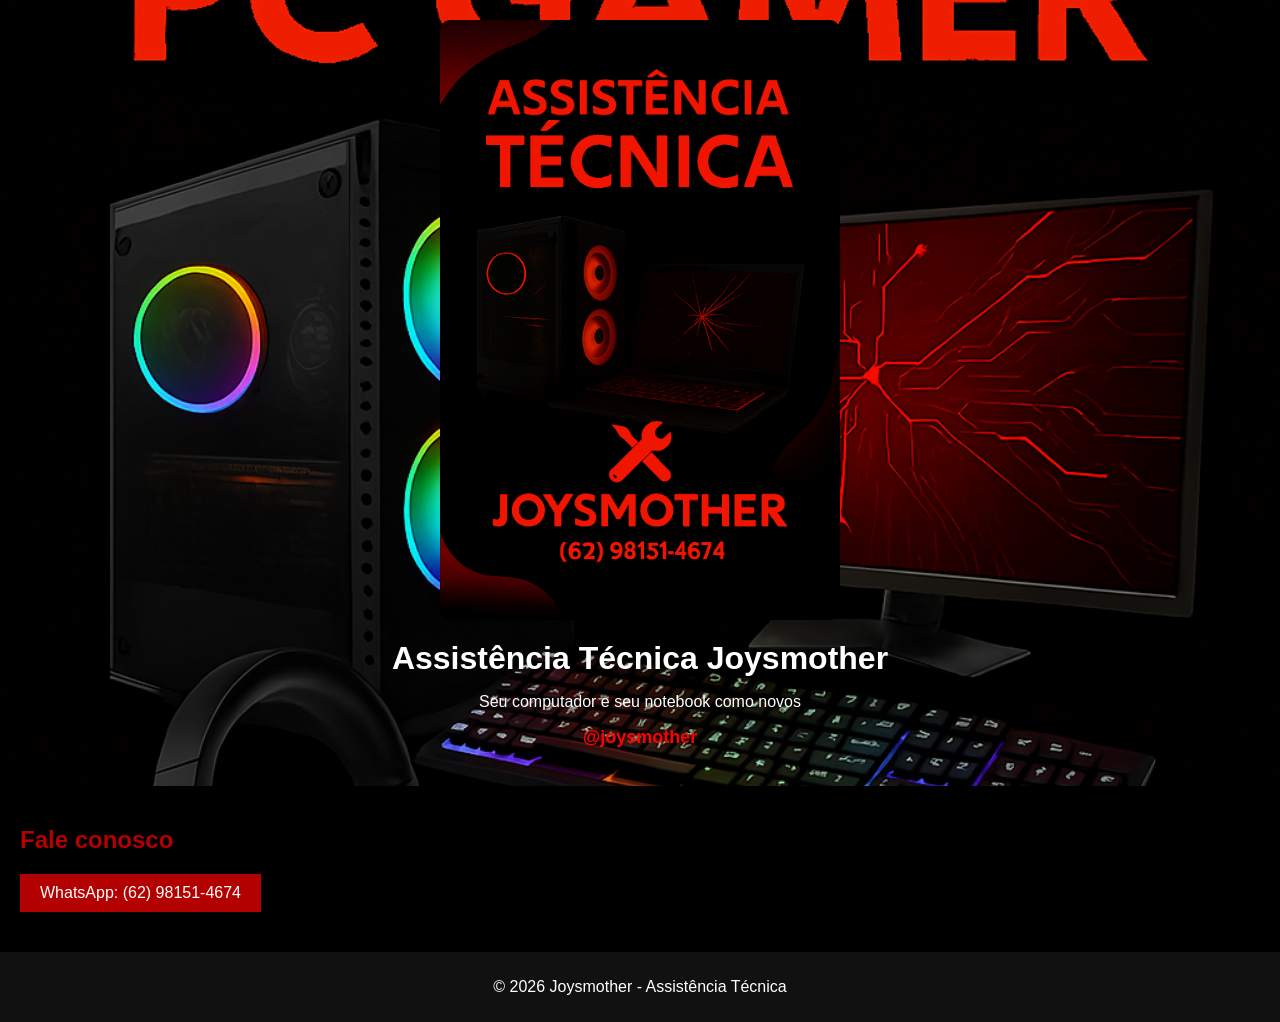
==== index.html @ e6ae94ab "Primeira versão do site Joysmother" ====
<!DOCTYPE html>
<html lang="pt-BR">
<head>
  <meta charset="UTF-8">
  <meta name="viewport" content="width=device-width, initial-scale=1.0">
  <title>Joysmother - Assistência Técnica</title>
  <link rel="stylesheet" href="style.css">
  <style>
    header {
      background-image: url("fundo.jpg"); /* coloque aqui o nome da sua imagem */
      background-size: cover;             /* ajusta para cobrir todo o espaço */
      background-position: center;        /* centraliza a imagem */
      padding: 20px;
      text-align: center;
      color: white;
    }

    .banner {
      width: 400px;
      display: block;
      margin: 0 auto 20px auto;
    }

    .social {
      font-size: 18px;
      font-weight: bold;
      color: #ff0000;
      margin-top: 10px;
    }
  </style>
</head>
<body>
  <header>
    <img src="banner.png" alt="Banner Joysmother" class="banner">
    <h1>Assistência Técnica Joysmother</h1>
    <p>Seu computador e seu notebook como novos</p>
    <p class="social">@joysmother</p>
  </header>

  <main>
    <section class="contato">
      <h2>Fale conosco</h2>
      <button onclick="abrirWhatsApp()">WhatsApp: (62) 98151-4674</button>
    </section>
  </main>

  <footer>
    <p>&copy; 2026 Joysmother - Assistência Técnica</p>
  </footer>

  <script src="script.js"></script>
</body>
</html>
---- style.css ----
body {
  background-color: #000;
  color: #fff;
  font-family: Arial, sans-serif;
  margin: 0;
  padding: 0;
}

header {
  background-color: #b30000;
  text-align: center;
  padding: 20px;
}

header h1 {
  margin: 0;
  color: #fff;
}

main {
  padding: 20px;
}

.servicos h2, .contato h2 {
  color: #b30000;
}

button {
  background-color: #b30000;
  color: #fff;
  border: none;
  padding: 10px 20px;
  cursor: pointer;
  font-size: 16px;
}

button:hover {
  background-color: #ff0000;
}

footer {
  background-color: #111;
  text-align: center;
  padding: 10px;
  margin-top: 20px;
}
header img {
  display: block;
  margin: 20px auto;
  border-radius: 10px;
}
.banner {
  display: block;
  width: 100%;
  max-width: 800px;
  margin: 0 auto 20px auto;
  border-radius: 10px;
}.banner {
  width: 400px;   
  margin: 0 auto;
  display: block;
}
.social {
  font-size: 18px;
  font-weight: bold;
  color: #ff0000; 
  text-align: center;
  margin-top: 10px;
}
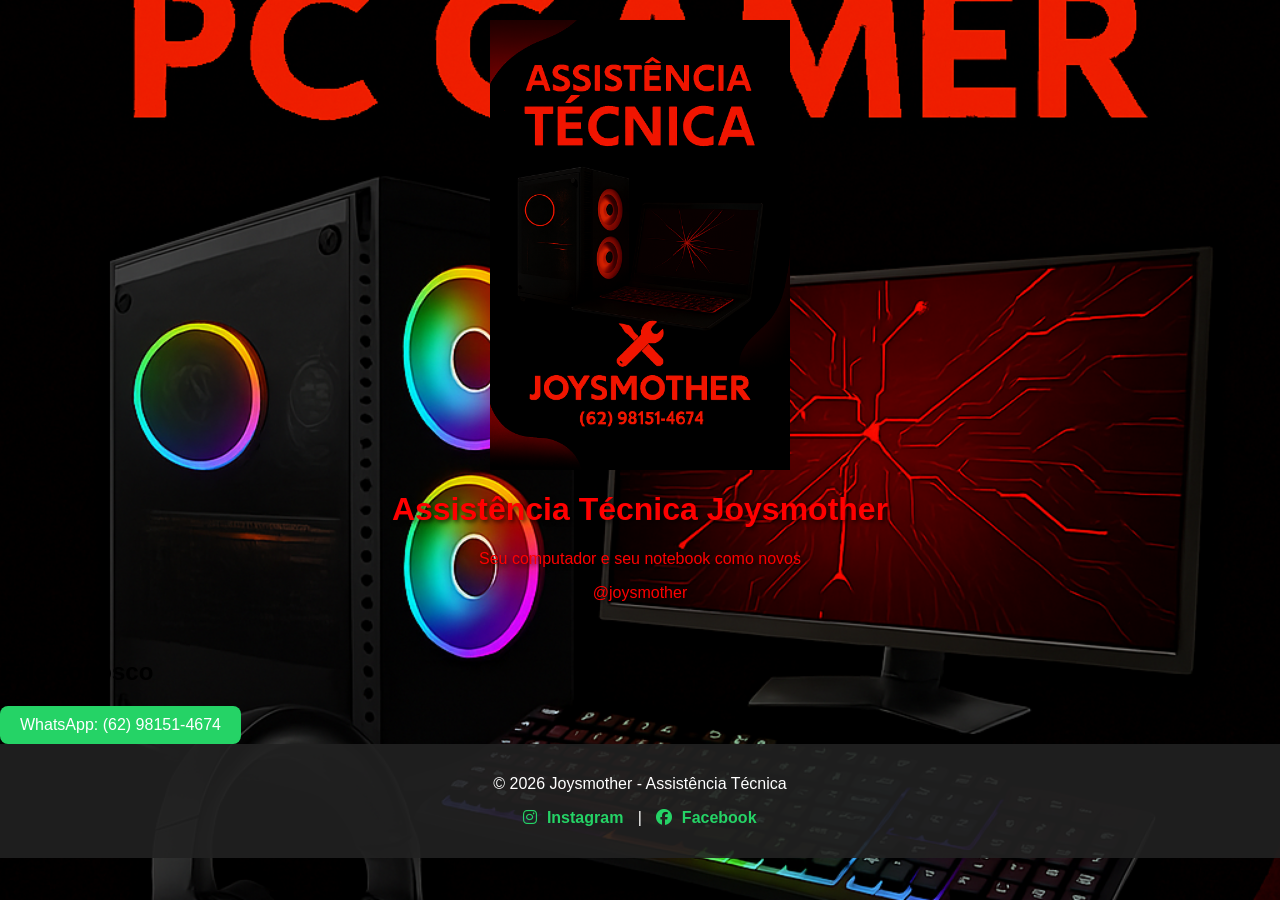
==== commit 19b1c56f: "Add files via upload" ====
--- a/index.html
+++ b/index.html
@@ -1,53 +1,38 @@
-<!DOCTYPE html>
-<html lang="pt-BR">
-<head>
-  <meta charset="UTF-8">
-  <meta name="viewport" content="width=device-width, initial-scale=1.0">
-  <title>Joysmother - Assistência Técnica</title>
-  <link rel="stylesheet" href="style.css">
-  <style>
-    header {
-      background-image: url("fundo.jpg"); /* coloque aqui o nome da sua imagem */
-      background-size: cover;             /* ajusta para cobrir todo o espaço */
-      background-position: center;        /* centraliza a imagem */
-      padding: 20px;
-      text-align: center;
-      color: white;
-    }
-
-    .banner {
-      width: 400px;
-      display: block;
-      margin: 0 auto 20px auto;
-    }
-
-    .social {
-      font-size: 18px;
-      font-weight: bold;
-      color: #ff0000;
-      margin-top: 10px;
-    }
-  </style>
-</head>
-<body>
-  <header>
-    <img src="banner.png" alt="Banner Joysmother" class="banner">
-    <h1>Assistência Técnica Joysmother</h1>
-    <p>Seu computador e seu notebook como novos</p>
-    <p class="social">@joysmother</p>
-  </header>
-
-  <main>
-    <section class="contato">
-      <h2>Fale conosco</h2>
-      <button onclick="abrirWhatsApp()">WhatsApp: (62) 98151-4674</button>
-    </section>
-  </main>
-
-  <footer>
-    <p>&copy; 2026 Joysmother - Assistência Técnica</p>
-  </footer>
-
-  <script src="script.js"></script>
-</body>
-</html>
+<html lang="pt-BR">
+<head>
+  <meta charset="UTF-8">
+  <title>Joysmother - Assistência Técnica</title>
+  <link rel="stylesheet" href="style.css">
+  <!-- Link do Font Awesome para ícones -->
+  <link rel="stylesheet" href="https://cdnjs.cloudflare.com/ajax/libs/font-awesome/6.5.0/css/all.min.css">
+</head>
+<body>
+  <header>
+    <img src="banner.png" alt="Banner Joysmother" class="banner">
+    <h1>Assistência Técnica Joysmother</h1>
+    <p>Seu computador e seu notebook como novos</p>
+    <p class="social">@joysmother</p>
+  </header>
+
+  <main>
+    <section class="contato">
+      <h2>Fale conosco</h2>
+      <button onclick="abrirWhatsApp()">WhatsApp: (62) 98151-4674</button>
+    </section>
+  </main>
+
+  <footer>
+    <p>&copy; 2026 Joysmother - Assistência Técnica</p>
+    <p>
+      <a href="https://www.instagram.com/joysmonther?igsh=Ymt3cTFvZ2piamxw" target="_blank">
+        <i class="fab fa-instagram"></i> Instagram
+      </a> |
+      <a href="https://www.facebook.com/61586258737075/posts/122100571851208624/?mibextid=rS40aB7S9Ucbxw6v" target="_blank">
+        <i class="fab fa-facebook"></i> Facebook
+      </a>
+    </p>
+  </footer>
+
+  <script src="script.js"></script>
+</body>
+</html>
--- a/style.css
+++ b/style.css
@@ -1,69 +1,61 @@
-body {
-  background-color: #000;
-  color: #fff;
-  font-family: Arial, sans-serif;
-  margin: 0;
-  padding: 0;
-}
-
-header {
-  background-color: #b30000;
-  text-align: center;
-  padding: 20px;
-}
-
-header h1 {
-  margin: 0;
-  color: #fff;
-}
-
-main {
-  padding: 20px;
-}
-
-.servicos h2, .contato h2 {
-  color: #b30000;
-}
-
-button {
-  background-color: #b30000;
-  color: #fff;
-  border: none;
-  padding: 10px 20px;
-  cursor: pointer;
-  font-size: 16px;
-}
-
-button:hover {
-  background-color: #ff0000;
-}
-
-footer {
-  background-color: #111;
-  text-align: center;
-  padding: 10px;
-  margin-top: 20px;
-}
-header img {
-  display: block;
-  margin: 20px auto;
-  border-radius: 10px;
-}
-.banner {
-  display: block;
-  width: 100%;
-  max-width: 800px;
-  margin: 0 auto 20px auto;
-  border-radius: 10px;
-}.banner {
-  width: 400px;   
-  margin: 0 auto;
-  display: block;
-}
-.social {
-  font-size: 18px;
-  font-weight: bold;
-  color: #ff0000; 
-  text-align: center;
-  margin-top: 10px;
-}
+body {
+  font-family: 'Roboto', sans-serif;
+  margin: 0;
+  padding: 0;
+  background: url('fundo.jpg') no-repeat center center fixed;
+  background-size: cover;
+}
+
+header {
+  text-align: center;
+  color: red;   /* texto do cabeçalho em vermelho */
+  padding: 20px;
+  background: none;
+}
+
+header h1, header p {
+  text-shadow: 2px 2px 4px rgba(0,0,0,0.7); /* sombra para legibilidade */
+}
+
+.banner {
+  width: 300px;   /* reduz o tamanho da imagem principal */
+  height: auto;   /* mantém proporção */
+  display: block;
+  margin: 0 auto; /* centraliza */
+}
+
+button {
+  background-color: #25d366;
+  color: white;
+  border: none;
+  padding: 10px 20px;
+  font-size: 16px;
+  border-radius: 8px;
+  cursor: pointer;
+}
+
+button:hover {
+  background-color: #1ebe5d;
+}
+
+footer {
+  text-align: center;
+  background-color: rgba(34, 34, 34, 0.9);
+  color: white;
+  padding: 15px;
+}
+
+footer a {
+  color: #25d366;
+  text-decoration: none;
+  margin: 0 10px;
+  font-weight: bold;
+}
+
+footer a:hover {
+  color: #1ebe5d;
+}
+
+footer i {
+  margin-right: 5px;
+}
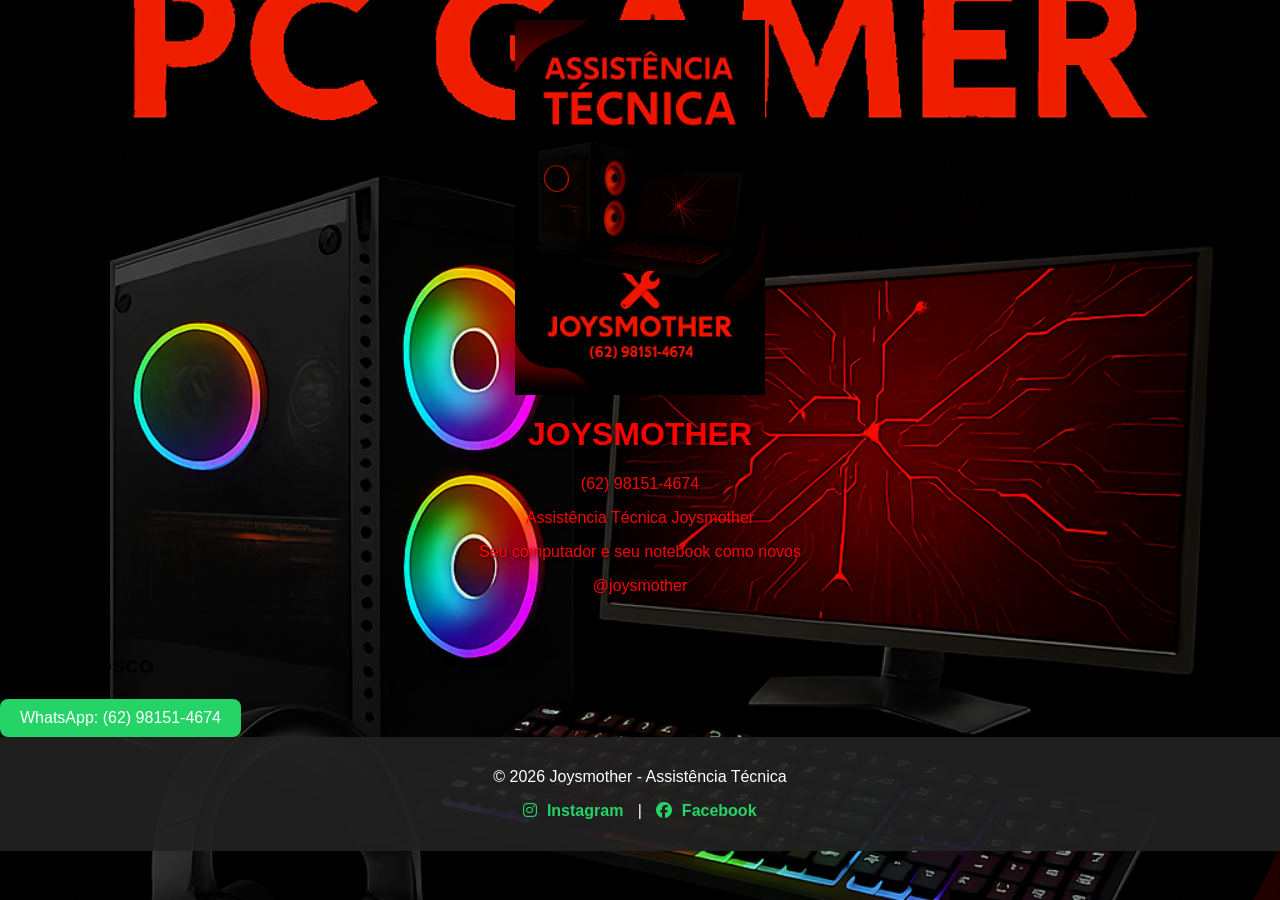
==== commit 1a52f157: "Add files via upload" ====
--- a/index.html
+++ b/index.html
@@ -9,7 +9,9 @@
 <body>
   <header>
     <img src="banner.png" alt="Banner Joysmother" class="banner">
-    <h1>Assistência Técnica Joysmother</h1>
+    <h1>JOYSMOTHER</h1>
+    <p>(62) 98151-4674</p>
+    <p>Assistência Técnica Joysmother</p>
     <p>Seu computador e seu notebook como novos</p>
     <p class="social">@joysmother</p>
   </header>
@@ -33,6 +35,10 @@
     </p>
   </footer>
 
-  <script src="script.js"></script>
+  <script>
+    function abrirWhatsApp() {
+      window.open("https://wa.me/5562981514674", "_blank");
+    }
+  </script>
 </body>
 </html>
--- a/style.css
+++ b/style.css
@@ -8,7 +8,7 @@
 
 header {
   text-align: center;
-  color: red;   /* texto do cabeçalho em vermelho */
+  color: red;   /* texto em vermelho */
   padding: 20px;
   background: none;
 }
@@ -18,10 +18,10 @@
 }
 
 .banner {
-  width: 300px;   /* reduz o tamanho da imagem principal */
-  height: auto;   /* mantém proporção */
+  width: 250px;   /* reduz ainda mais o tamanho da imagem */
+  height: auto;
   display: block;
-  margin: 0 auto; /* centraliza */
+  margin: 0 auto;
 }
 
 button {
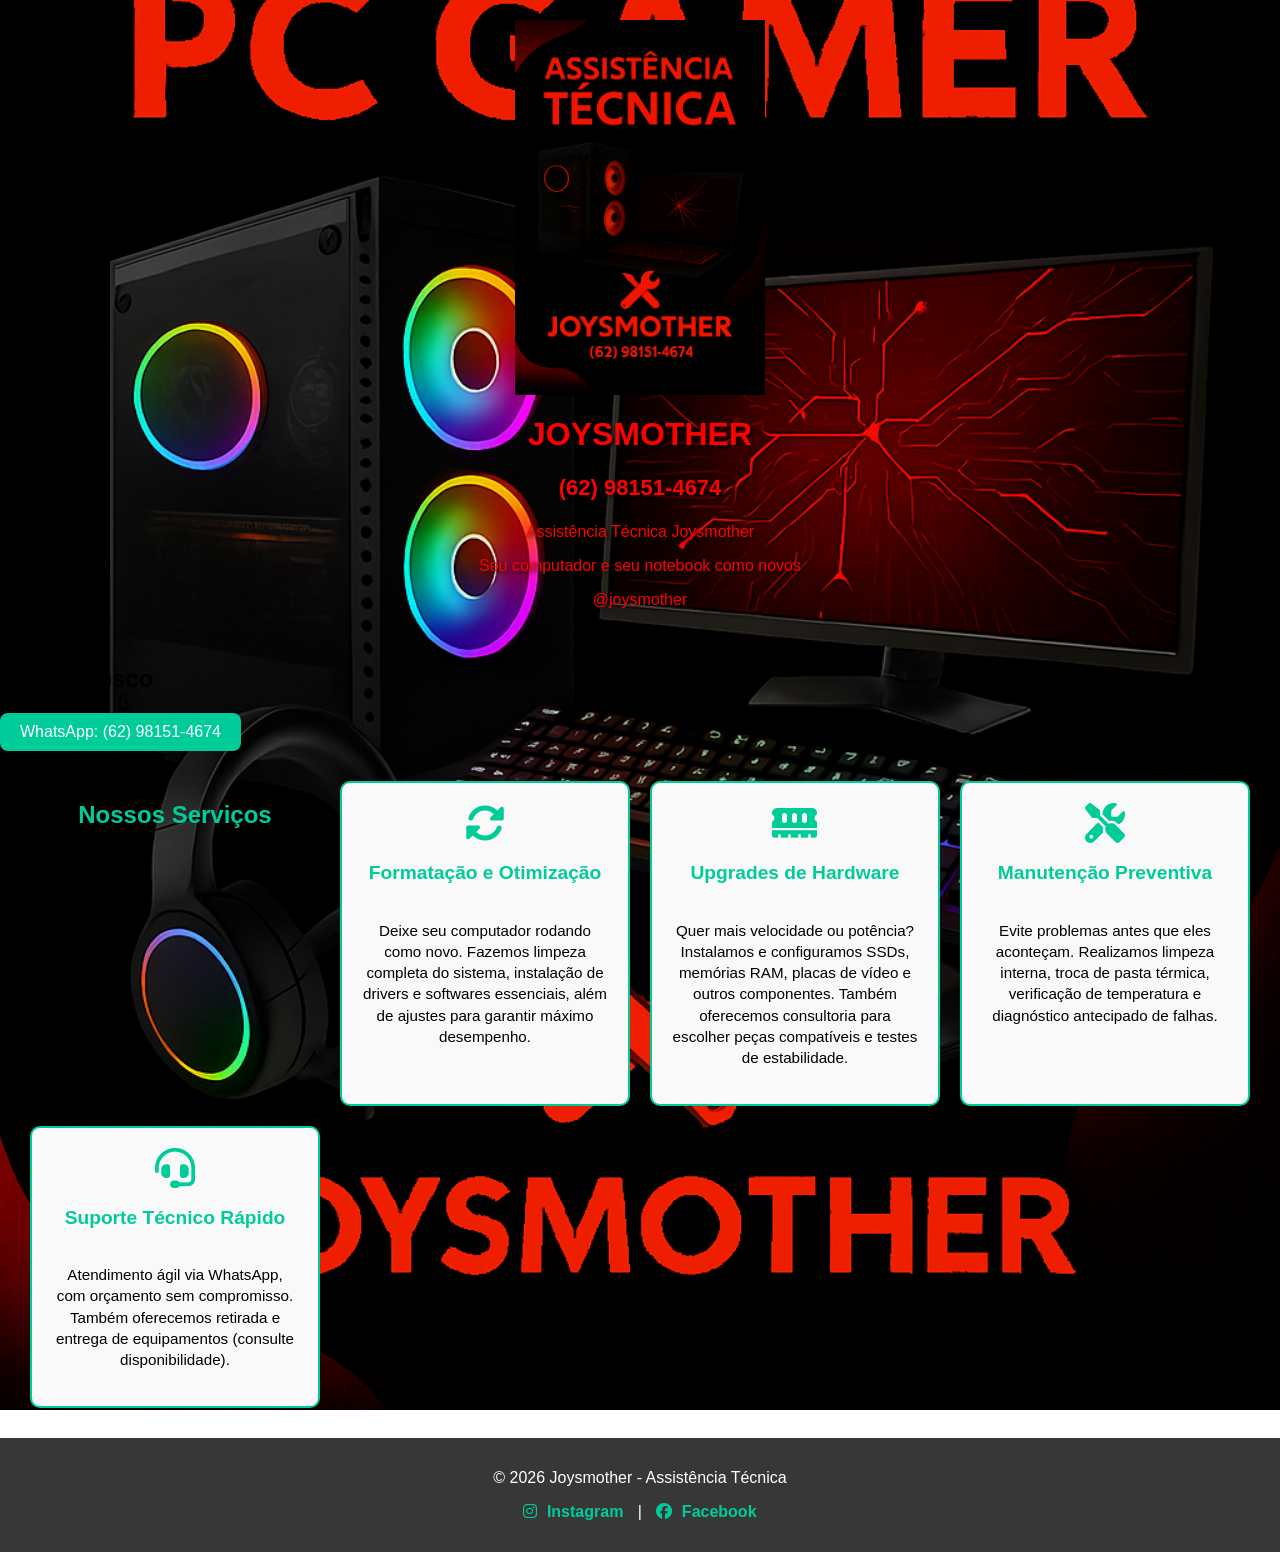
==== commit d4d80c62: "Add files via upload" ====
--- a/index.html
+++ b/index.html
@@ -5,12 +5,159 @@
   <link rel="stylesheet" href="style.css">
   <!-- Link do Font Awesome para ícones -->
   <link rel="stylesheet" href="https://cdnjs.cloudflare.com/ajax/libs/font-awesome/6.5.0/css/all.min.css">
+  <style>
+    body {
+      font-family: 'Roboto', sans-serif;
+      margin: 0;
+      padding: 0;
+      background: url('fundo.jpg') no-repeat center center fixed;
+      background-size: cover;
+    }
+
+    header {
+      text-align: center;
+      color: red;
+      padding: 20px;
+      background: none;
+    }
+
+    header h1, header p {
+      text-shadow: 2px 2px 4px rgba(0,0,0,0.8);
+    }
+
+    .telefone {
+      font-size: 22px;
+      font-weight: bold;
+    }
+
+    .banner {
+      width: 250px;
+      height: auto;
+      display: block;
+      margin: 0 auto 15px auto;
+    }
+
+    /* Responsividade para celular */
+    @media (max-width: 600px) {
+      .banner {
+        width: 180px;
+      }
+
+      header h1 {
+        font-size: 24px;
+      }
+
+      header p {
+        font-size: 16px;
+      }
+
+      .telefone {
+        font-size: 18px;
+      }
+
+      button {
+        width: 90%;
+        font-size: 14px;
+      }
+    }
+
+    button {
+      background-color: #00cc99;
+      color: white;
+      border: none;
+      padding: 10px 20px;
+      font-size: 16px;
+      border-radius: 8px;
+      cursor: pointer;
+      transition: background-color 0.3s ease;
+    }
+
+    button:hover {
+      background-color: #00e6b8;
+    }
+
+    footer {
+      text-align: center;
+      background-color: rgba(34, 34, 34, 0.9);
+      color: white;
+      padding: 15px;
+    }
+
+    footer a {
+      color: #00cc99;
+      text-decoration: none;
+      margin: 0 10px;
+      font-weight: bold;
+    }
+
+    footer a:hover {
+      color: #00e6b8;
+    }
+
+    footer i {
+      margin-right: 5px;
+    }
+
+    /* ---- Seção de Serviços em formato de cards ---- */
+    #servicos {
+      display: grid;
+      grid-template-columns: repeat(auto-fit, minmax(250px, 1fr));
+      gap: 20px;
+      margin: 30px;
+    }
+
+    .servico {
+      background-color: #f9f9f9;
+      border: 2px solid #00cc99;
+      border-radius: 10px;
+      padding: 20px;
+      text-align: center; /* centraliza conteúdo */
+      transition: transform 0.3s ease, box-shadow 0.3s ease, background-color 0.3s ease;
+    }
+
+    .servico h3 {
+      margin-bottom: 10px;
+      font-size: 1.2em;
+    }
+
+    .servico p {
+      font-size: 0.95em;
+      line-height: 1.4em;
+    }
+
+    .servico a {
+      text-decoration: none;
+      color: #00cc99;
+      font-weight: bold;
+      display: inline-block;
+      margin-bottom: 10px;
+    }
+
+    .servico i {
+      font-size: 40px; /* ícones maiores */
+      margin-bottom: 10px;
+      color: #00cc99;
+      display: block;
+    }
+
+    .servico:hover {
+      transform: translateY(-5px);
+      box-shadow: 0 8px 15px rgba(0, 204, 153, 0.3);
+      background-color: #e6fffa;
+    }
+
+    #servicos h2 {
+      text-align: center;
+      color: #00cc99;
+      margin-bottom: 20px;
+    }
+  </style>
 </head>
 <body>
   <header>
     <img src="banner.png" alt="Banner Joysmother" class="banner">
     <h1>JOYSMOTHER</h1>
-    <p>(62) 98151-4674</p>
+    <p class="telefone">(62) 98151-4674</p>
     <p>Assistência Técnica Joysmother</p>
     <p>Seu computador e seu notebook como novos</p>
     <p class="social">@joysmother</p>
@@ -20,6 +167,43 @@
     <section class="contato">
       <h2>Fale conosco</h2>
       <button onclick="abrirWhatsApp()">WhatsApp: (62) 98151-4674</button>
+    </section>
+
+    <!-- Nova seção de serviços -->
+    <section id="servicos">
+      <h2>Nossos Serviços</h2>
+      
+      <div class="servico">
+        <a href="https://wa.me/5562981514674?text=Quero%20saber%20mais%20sobre%20Formatação%20e%20Otimização" target="_blank">
+          <i class="fas fa-sync-alt"></i>
+          <h3>Formatação e Otimização</h3>
+        </a>
+        <p>Deixe seu computador rodando como novo. Fazemos limpeza completa do sistema, instalação de drivers e softwares essenciais, além de ajustes para garantir máximo desempenho.</p>
+      </div>
+      
+      <div class="servico">
+        <a href="https://wa.me/5562981514674?text=Quero%20saber%20mais%20sobre%20Upgrades%20de%20Hardware" target="_blank">
+          <i class="fas fa-memory"></i>
+          <h3>Upgrades de Hardware</h3>
+        </a>
+        <p>Quer mais velocidade ou potência? Instalamos e configuramos SSDs, memórias RAM, placas de vídeo e outros componentes. Também oferecemos consultoria para escolher peças compatíveis e testes de estabilidade.</p>
+      </div>
+      
+      <div class="servico">
+        <a href="https://wa.me/5562981514674?text=Quero%20saber%20mais%20sobre%20Manutenção%20Preventiva" target="_blank">
+          <i class="fas fa-tools"></i>
+          <h3>Manutenção Preventiva</h3>
+        </a>
+        <p>Evite problemas antes que eles aconteçam. Realizamos limpeza interna, troca de pasta térmica, verificação de temperatura e diagnóstico antecipado de falhas.</p>
+      </div>
+      
+      <div class="servico">
+        <a href="https://wa.me/5562981514674?text=Quero%20saber%20mais%20sobre%20Suporte%20Técnico%20Rápido" target="_blank">
+          <i class="fas fa-headset"></i>
+          <h3>Suporte Técnico Rápido</h3>
+        </a>
+        <p>Atendimento ágil via WhatsApp, com orçamento sem compromisso. Também oferecemos retirada e entrega de equipamentos (consulte disponibilidade).</p>
+      </div>
     </section>
   </main>
 
--- a/style.css
+++ b/style.css
@@ -8,20 +8,49 @@
 
 header {
   text-align: center;
-  color: red;   /* texto em vermelho */
+  color: red;
   padding: 20px;
   background: none;
 }
 
 header h1, header p {
-  text-shadow: 2px 2px 4px rgba(0,0,0,0.7); /* sombra para legibilidade */
+  text-shadow: 2px 2px 4px rgba(0,0,0,0.8);
+}
+
+.telefone {
+  font-size: 22px;
+  font-weight: bold;
 }
 
 .banner {
-  width: 250px;   /* reduz ainda mais o tamanho da imagem */
+  width: 250px;   /* tamanho padrão para PC */
   height: auto;
   display: block;
-  margin: 0 auto;
+  margin: 0 auto 15px auto;
+}
+
+/* Responsividade para celular */
+@media (max-width: 600px) {
+  .banner {
+    width: 180px;   /* reduz o banner em telas pequenas */
+  }
+
+  header h1 {
+    font-size: 24px; /* título menor no celular */
+  }
+
+  header p {
+    font-size: 16px; /* textos menores */
+  }
+
+  .telefone {
+    font-size: 18px;
+  }
+
+  button {
+    width: 90%;   /* botão ocupa quase toda a largura no celular */
+    font-size: 14px;
+  }
 }
 
 button {
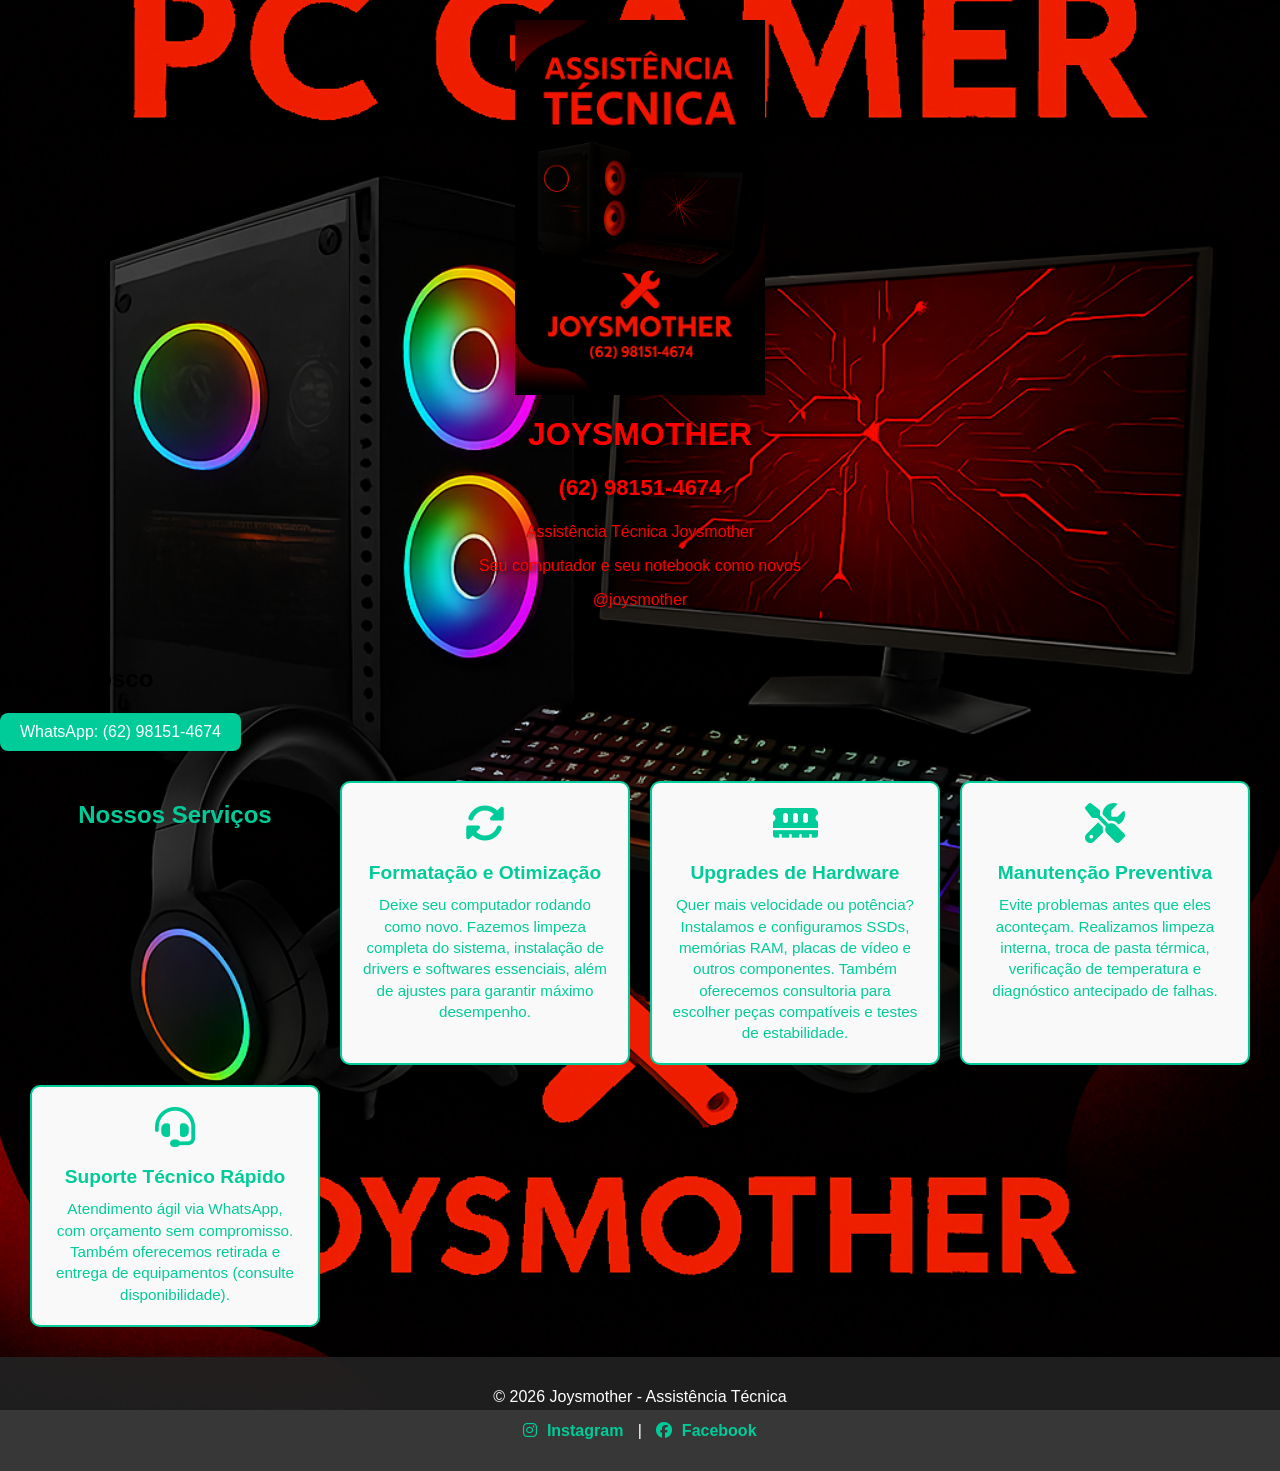
==== commit 58290e9e: "Add files via upload" ====
--- a/index.html
+++ b/index.html
@@ -5,153 +5,6 @@
   <link rel="stylesheet" href="style.css">
   <!-- Link do Font Awesome para ícones -->
   <link rel="stylesheet" href="https://cdnjs.cloudflare.com/ajax/libs/font-awesome/6.5.0/css/all.min.css">
-  <style>
-    body {
-      font-family: 'Roboto', sans-serif;
-      margin: 0;
-      padding: 0;
-      background: url('fundo.jpg') no-repeat center center fixed;
-      background-size: cover;
-    }
-
-    header {
-      text-align: center;
-      color: red;
-      padding: 20px;
-      background: none;
-    }
-
-    header h1, header p {
-      text-shadow: 2px 2px 4px rgba(0,0,0,0.8);
-    }
-
-    .telefone {
-      font-size: 22px;
-      font-weight: bold;
-    }
-
-    .banner {
-      width: 250px;
-      height: auto;
-      display: block;
-      margin: 0 auto 15px auto;
-    }
-
-    /* Responsividade para celular */
-    @media (max-width: 600px) {
-      .banner {
-        width: 180px;
-      }
-
-      header h1 {
-        font-size: 24px;
-      }
-
-      header p {
-        font-size: 16px;
-      }
-
-      .telefone {
-        font-size: 18px;
-      }
-
-      button {
-        width: 90%;
-        font-size: 14px;
-      }
-    }
-
-    button {
-      background-color: #00cc99;
-      color: white;
-      border: none;
-      padding: 10px 20px;
-      font-size: 16px;
-      border-radius: 8px;
-      cursor: pointer;
-      transition: background-color 0.3s ease;
-    }
-
-    button:hover {
-      background-color: #00e6b8;
-    }
-
-    footer {
-      text-align: center;
-      background-color: rgba(34, 34, 34, 0.9);
-      color: white;
-      padding: 15px;
-    }
-
-    footer a {
-      color: #00cc99;
-      text-decoration: none;
-      margin: 0 10px;
-      font-weight: bold;
-    }
-
-    footer a:hover {
-      color: #00e6b8;
-    }
-
-    footer i {
-      margin-right: 5px;
-    }
-
-    /* ---- Seção de Serviços em formato de cards ---- */
-    #servicos {
-      display: grid;
-      grid-template-columns: repeat(auto-fit, minmax(250px, 1fr));
-      gap: 20px;
-      margin: 30px;
-    }
-
-    .servico {
-      background-color: #f9f9f9;
-      border: 2px solid #00cc99;
-      border-radius: 10px;
-      padding: 20px;
-      text-align: center; /* centraliza conteúdo */
-      transition: transform 0.3s ease, box-shadow 0.3s ease, background-color 0.3s ease;
-    }
-
-    .servico h3 {
-      margin-bottom: 10px;
-      font-size: 1.2em;
-    }
-
-    .servico p {
-      font-size: 0.95em;
-      line-height: 1.4em;
-    }
-
-    .servico a {
-      text-decoration: none;
-      color: #00cc99;
-      font-weight: bold;
-      display: inline-block;
-      margin-bottom: 10px;
-    }
-
-    .servico i {
-      font-size: 40px; /* ícones maiores */
-      margin-bottom: 10px;
-      color: #00cc99;
-      display: block;
-    }
-
-    .servico:hover {
-      transform: translateY(-5px);
-      box-shadow: 0 8px 15px rgba(0, 204, 153, 0.3);
-      background-color: #e6fffa;
-    }
-
-    #servicos h2 {
-      text-align: center;
-      color: #00cc99;
-      margin-bottom: 20px;
-    }
-  </style>
 </head>
 <body>
   <header>
@@ -169,7 +22,7 @@
       <button onclick="abrirWhatsApp()">WhatsApp: (62) 98151-4674</button>
     </section>
 
-    <!-- Nova seção de serviços -->
+    <!-- Seção de serviços -->
     <section id="servicos">
       <h2>Nossos Serviços</h2>
       
@@ -177,32 +30,32 @@
         <a href="https://wa.me/5562981514674?text=Quero%20saber%20mais%20sobre%20Formatação%20e%20Otimização" target="_blank">
           <i class="fas fa-sync-alt"></i>
           <h3>Formatação e Otimização</h3>
+          <p>Deixe seu computador rodando como novo. Fazemos limpeza completa do sistema, instalação de drivers e softwares essenciais, além de ajustes para garantir máximo desempenho.</p>
         </a>
-        <p>Deixe seu computador rodando como novo. Fazemos limpeza completa do sistema, instalação de drivers e softwares essenciais, além de ajustes para garantir máximo desempenho.</p>
       </div>
       
       <div class="servico">
         <a href="https://wa.me/5562981514674?text=Quero%20saber%20mais%20sobre%20Upgrades%20de%20Hardware" target="_blank">
           <i class="fas fa-memory"></i>
           <h3>Upgrades de Hardware</h3>
+          <p>Quer mais velocidade ou potência? Instalamos e configuramos SSDs, memórias RAM, placas de vídeo e outros componentes. Também oferecemos consultoria para escolher peças compatíveis e testes de estabilidade.</p>
         </a>
-        <p>Quer mais velocidade ou potência? Instalamos e configuramos SSDs, memórias RAM, placas de vídeo e outros componentes. Também oferecemos consultoria para escolher peças compatíveis e testes de estabilidade.</p>
       </div>
       
       <div class="servico">
         <a href="https://wa.me/5562981514674?text=Quero%20saber%20mais%20sobre%20Manutenção%20Preventiva" target="_blank">
           <i class="fas fa-tools"></i>
           <h3>Manutenção Preventiva</h3>
+          <p>Evite problemas antes que eles aconteçam. Realizamos limpeza interna, troca de pasta térmica, verificação de temperatura e diagnóstico antecipado de falhas.</p>
         </a>
-        <p>Evite problemas antes que eles aconteçam. Realizamos limpeza interna, troca de pasta térmica, verificação de temperatura e diagnóstico antecipado de falhas.</p>
       </div>
       
       <div class="servico">
         <a href="https://wa.me/5562981514674?text=Quero%20saber%20mais%20sobre%20Suporte%20Técnico%20Rápido" target="_blank">
           <i class="fas fa-headset"></i>
           <h3>Suporte Técnico Rápido</h3>
+          <p>Atendimento ágil via WhatsApp, com orçamento sem compromisso. Também oferecemos retirada e entrega de equipamentos (consulte disponibilidade).</p>
         </a>
-        <p>Atendimento ágil via WhatsApp, com orçamento sem compromisso. Também oferecemos retirada e entrega de equipamentos (consulte disponibilidade).</p>
       </div>
     </section>
   </main>
--- a/style.css
+++ b/style.css
@@ -23,7 +23,7 @@
 }
 
 .banner {
-  width: 250px;   /* tamanho padrão para PC */
+  width: 250px;
   height: auto;
   display: block;
   margin: 0 auto 15px auto;
@@ -32,15 +32,15 @@
 /* Responsividade para celular */
 @media (max-width: 600px) {
   .banner {
-    width: 180px;   /* reduz o banner em telas pequenas */
+    width: 180px;
   }
 
   header h1 {
-    font-size: 24px; /* título menor no celular */
+    font-size: 24px;
   }
 
   header p {
-    font-size: 16px; /* textos menores */
+    font-size: 16px;
   }
 
   .telefone {
@@ -48,23 +48,24 @@
   }
 
   button {
-    width: 90%;   /* botão ocupa quase toda a largura no celular */
+    width: 90%;
     font-size: 14px;
   }
 }
 
 button {
-  background-color: #25d366;
+  background-color: #00cc99;
   color: white;
   border: none;
   padding: 10px 20px;
   font-size: 16px;
   border-radius: 8px;
   cursor: pointer;
+  transition: background-color 0.3s ease;
 }
 
 button:hover {
-  background-color: #1ebe5d;
+  background-color: #00e6b8;
 }
 
 footer {
@@ -75,16 +76,70 @@
 }
 
 footer a {
-  color: #25d366;
+  color: #00cc99;
   text-decoration: none;
   margin: 0 10px;
   font-weight: bold;
 }
 
 footer a:hover {
-  color: #1ebe5d;
+  color: #00e6b8;
 }
 
 footer i {
   margin-right: 5px;
 }
+
+/* ---- Seção de Serviços em formato de cards ---- */
+#servicos {
+  display: grid;
+  grid-template-columns: repeat(auto-fit, minmax(250px, 1fr));
+  gap: 20px;
+  margin: 30px;
+}
+
+.servico {
+  background-color: #f9f9f9;
+  border: 2px solid #00cc99;
+  border-radius: 10px;
+  padding: 20px;
+  text-align: center;
+  transition: transform 0.3s ease, box-shadow 0.3s ease, background-color 0.3s ease;
+}
+
+.servico a {
+  text-decoration: none;
+  color: #00cc99;
+  display: block;
+  height: 100%; /* ocupa todo o card */
+}
+
+.servico i {
+  font-size: 40px;
+  margin-bottom: 10px;
+  color: #00cc99;
+  display: block;
+}
+
+.servico h3 {
+  margin-bottom: 10px;
+  font-size: 1.2em;
+}
+
+.servico p {
+  font-size: 0.95em;
+  line-height: 1.4em;
+  margin: 0;
+}
+
+.servico:hover {
+  transform: translateY(-5px);
+  box-shadow: 0 8px 15px rgba(0, 204, 153, 0.3);
+  background-color: #e6fffa;
+}
+
+#servicos h2 {
+  text-align: center;
+  color: #00cc99;
+  margin-bottom: 20px;
+}
